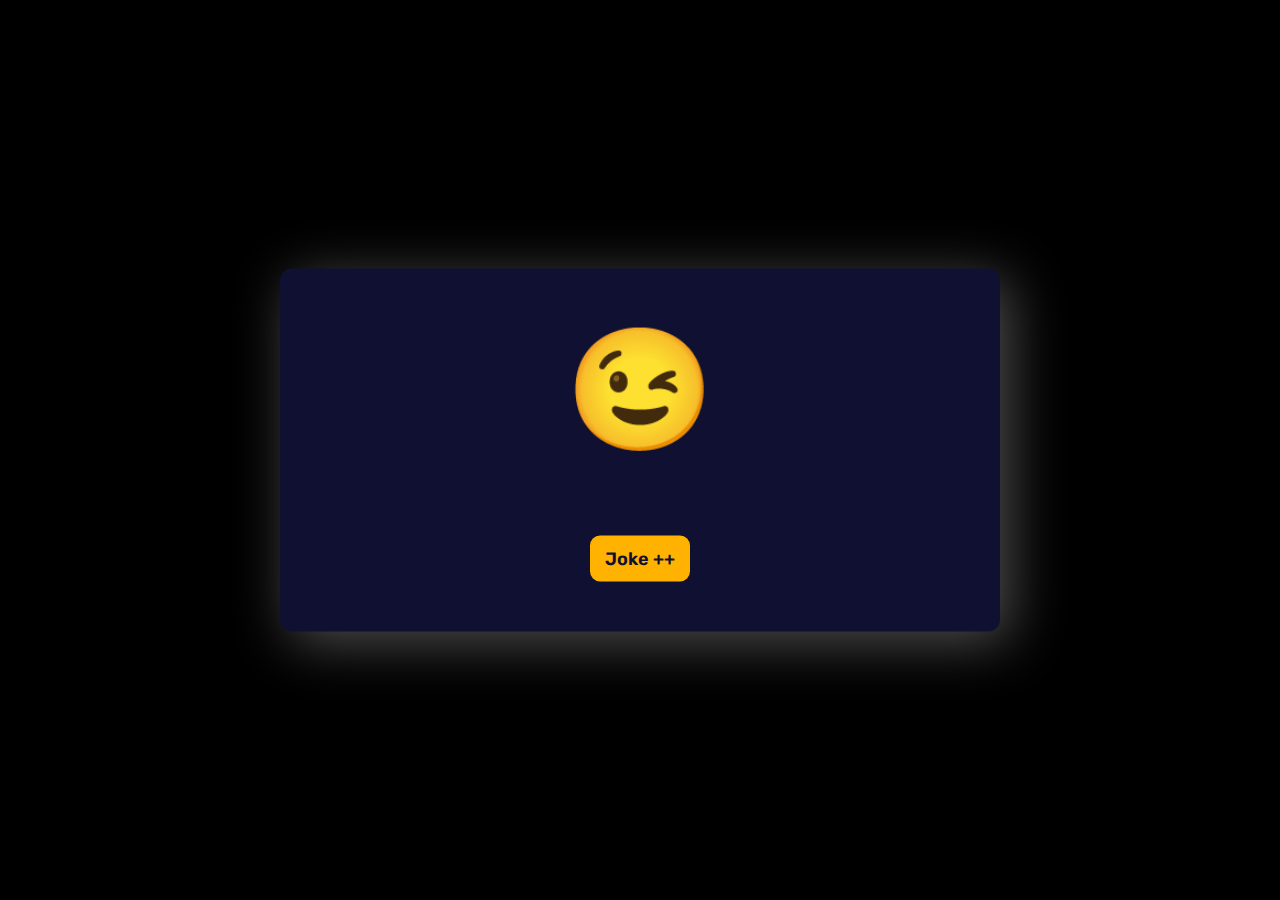
==== Next Joke Project/index.html @ 159a3071 "1" ====
<!DOCTYPE html>
<html lang="en">
<head>
    <meta charset="UTF-8">
    <meta name="viewport" content="width=device-width, initial-scale=1.0">
    <title>Next Joke</title>
    <link rel="preconnect" href="https://fonts.googleapis.com">
<link rel="preconnect" href="https://fonts.gstatic.com" crossorigin>
<link href="https://fonts.googleapis.com/css2?family=Rubik:ital,wght@0,300..900;1,300..900&display=swap" rel="stylesheet">
    <link rel="stylesheet" href="style.css">
</head>
<body>
    <div class="wrap">
        <span>&#128521;</span>
        <p id="joke"> </p>
        <button id="btn">Joke ++</button>
    </div> 



    <script src="app.js"></script>
</body>
</html>
---- Next Joke Project/style.css ----
*{
    padding: 0;
    margin: 0;
    box-sizing: border-box;
    font-family: "Rubik", sans-serif;
}

body{
    background-color: black;

}

.wrap{
    width: 80vmin;
    padding: 50px 40px;
    background-color: rgb(16, 16, 51);
    position: absolute;
    transform: translate(-50%, -50%);
    top: 50%;
    left: 50%;
    border-radius: 12px;
    box-shadow: 10px 10px 55px rgba(245, 245, 245, 0.322);
}

span{
    display: block;
    text-align: center;
    font-size: 120px;
    
    
}

p{
    font-size: 16px;
    color: aqua;
    padding-top: 15px;
    font-weight: 300;
     
    text-align: center;
    word-wrap: break-word;
    line-height: 35px;
    margin: 30px 0;

}
 


button{
    display: block;
    background-color: rgb(255, 179, 0);
    border: none;
    padding: 5px;
    font-size: 18px;
    color:  rgb(16, 16, 51) ;
    font-weight: 600;
    padding: 12px 15px;
    margin: 0 auto;
    border-radius: 10px;
    cursor: pointer;
    

}

button:hover{
     box-shadow:3px 3px 10px rgba(255, 179, 0, 0.546);
     
}
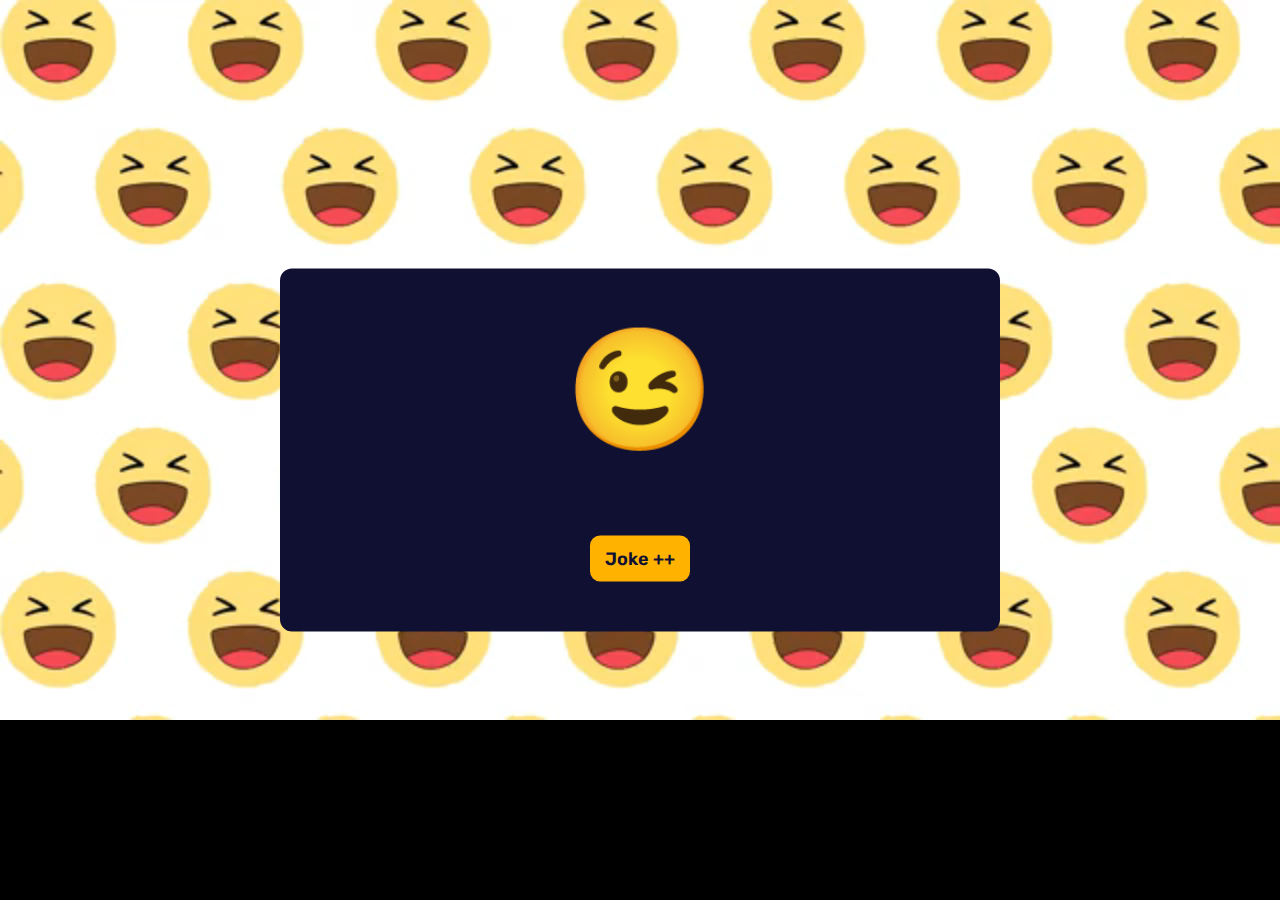
==== commit 67837957: "2" ====
--- a/Next Joke Project/index.html
+++ b/Next Joke Project/index.html
@@ -10,6 +10,9 @@
     <link rel="stylesheet" href="style.css">
 </head>
 <body>
+    <div>
+        <video src="laughing.mp4"  loop="loop" autoplay  ></video>
+    </div>
     <div class="wrap">
         <span>&#128521;</span>
         <p id="joke"> </p>
--- a/Next Joke Project/style.css
+++ b/Next Joke Project/style.css
@@ -19,7 +19,11 @@
     top: 50%;
     left: 50%;
     border-radius: 12px;
-    box-shadow: 10px 10px 55px rgba(245, 245, 245, 0.322);
+    
+}
+
+.wrap:hover{
+    box-shadow: 10px 10px 55px rgb(0, 0, 0);
 }
 
 span{
@@ -64,4 +68,11 @@
 button:hover{
      box-shadow:3px 3px 10px rgba(255, 179, 0, 0.546);
      
+}
+
+
+video {
+  width: 100%;
+  height: 100%;
+  object-fit: cover;
 }